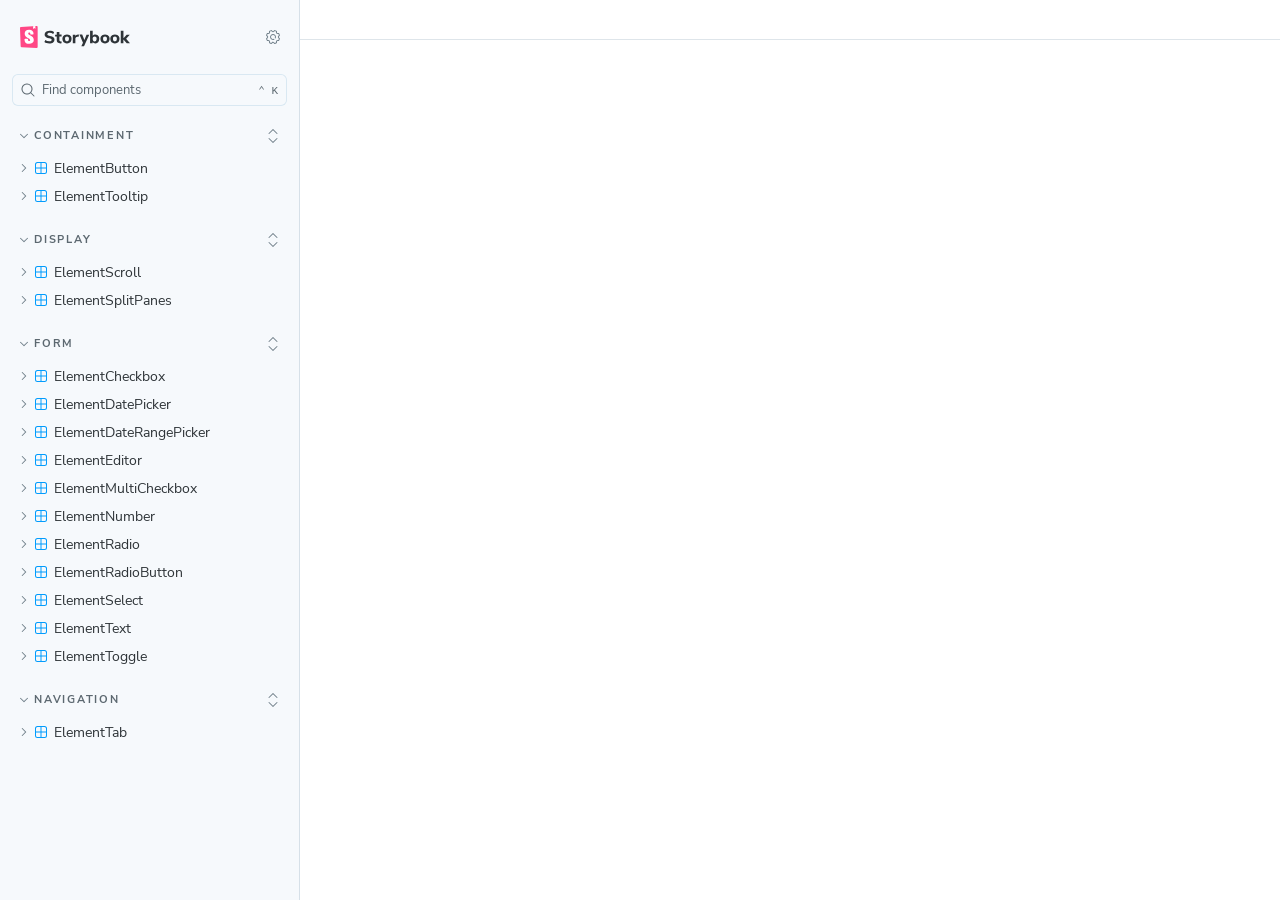
==== index.html @ adc10bbf "init" ====
<!DOCTYPE html>
<html lang="en">
  <head>
    <meta charset="utf-8" />

    <title>@storybook/core - Storybook</title>
    <meta name="viewport" content="width=device-width, initial-scale=1, maximum-scale=1" />

    
    <link rel="icon" type="image/svg+xml" href="./favicon.svg" />
    
    <style>
      @font-face {
        font-family: 'Nunito Sans';
        font-style: normal;
        font-weight: 400;
        font-display: swap;
        src: url('./sb-common-assets/nunito-sans-regular.woff2') format('woff2');
      }

      @font-face {
        font-family: 'Nunito Sans';
        font-style: italic;
        font-weight: 400;
        font-display: swap;
        src: url('./sb-common-assets/nunito-sans-italic.woff2') format('woff2');
      }

      @font-face {
        font-family: 'Nunito Sans';
        font-style: normal;
        font-weight: 700;
        font-display: swap;
        src: url('./sb-common-assets/nunito-sans-bold.woff2') format('woff2');
      }

      @font-face {
        font-family: 'Nunito Sans';
        font-style: italic;
        font-weight: 700;
        font-display: swap;
        src: url('./sb-common-assets/nunito-sans-bold-italic.woff2') format('woff2');
      }
    </style>

    <link href="./sb-manager/runtime.js" rel="modulepreload" />

    
    <link href="./sb-addons/storybook-core-core-server-presets-0/common-manager-bundle.js" rel="modulepreload" />
    
    <link href="./sb-addons/essentials-controls-1/manager-bundle.js" rel="modulepreload" />
    
    <link href="./sb-addons/essentials-actions-2/manager-bundle.js" rel="modulepreload" />
    
    <link href="./sb-addons/essentials-docs-3/manager-bundle.js" rel="modulepreload" />
    
    <link href="./sb-addons/essentials-backgrounds-4/manager-bundle.js" rel="modulepreload" />
    
    <link href="./sb-addons/essentials-viewport-5/manager-bundle.js" rel="modulepreload" />
    
    <link href="./sb-addons/essentials-toolbars-6/manager-bundle.js" rel="modulepreload" />
    
    <link href="./sb-addons/essentials-measure-7/manager-bundle.js" rel="modulepreload" />
    
    <link href="./sb-addons/essentials-outline-8/manager-bundle.js" rel="modulepreload" />
    
    <link href="./sb-addons/interactions-9/manager-bundle.js" rel="modulepreload" />
       

    <style>
      #storybook-root[hidden] {
        display: none !important;
      }
    </style>

    
  </head>
  <body>
    <div id="root"></div>

    
    <script>
      
        
          window['FEATURES'] = {
  "argTypeTargetsV7": true,
  "legacyDecoratorFileOrder": false,
  "disallowImplicitActionsInRenderV8": true
};
        
      
        
          window['REFS'] = {};
        
      
        
          window['LOGLEVEL'] = "info";
        
      
        
          window['DOCS_OPTIONS'] = {
  "defaultName": "Docs",
  "autodocs": "tag"
};
        
      
        
          window['CONFIG_TYPE'] = "PRODUCTION";
        
      
        
      
        
      
        
          window['TAGS_OPTIONS'] = {
  "dev-only": {
    "excludeFromDocsStories": true
  },
  "docs-only": {
    "excludeFromSidebar": true
  },
  "test-only": {
    "excludeFromSidebar": true,
    "excludeFromDocsStories": true
  }
};
        
      
        
          window['STORYBOOK_RENDERER'] = "vue3";
        
      
        
          window['STORYBOOK_BUILDER'] = "@storybook/builder-vite";
        
      
        
          window['STORYBOOK_FRAMEWORK'] = "@storybook/vue3-vite";
        
      
    </script>
    

    <script type="module">
      import './sb-manager/globals-runtime.js';
      
      
        import './sb-addons/storybook-core-core-server-presets-0/common-manager-bundle.js';
      
        import './sb-addons/essentials-controls-1/manager-bundle.js';
      
        import './sb-addons/essentials-actions-2/manager-bundle.js';
      
        import './sb-addons/essentials-docs-3/manager-bundle.js';
      
        import './sb-addons/essentials-backgrounds-4/manager-bundle.js';
      
        import './sb-addons/essentials-viewport-5/manager-bundle.js';
      
        import './sb-addons/essentials-toolbars-6/manager-bundle.js';
      
        import './sb-addons/essentials-measure-7/manager-bundle.js';
      
        import './sb-addons/essentials-outline-8/manager-bundle.js';
      
        import './sb-addons/interactions-9/manager-bundle.js';
      
      
      import './sb-manager/runtime.js';
    </script>
  </body>
</html>
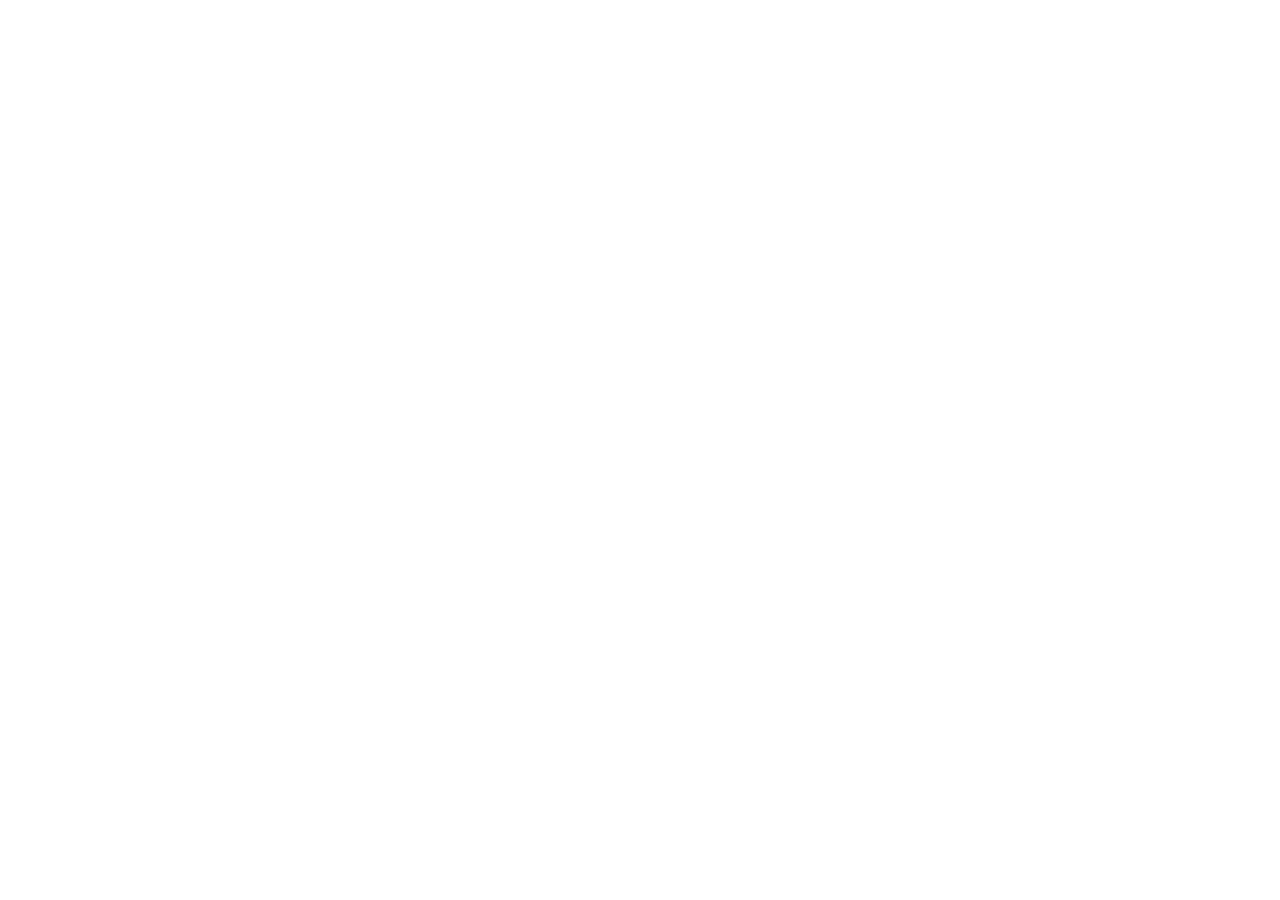
==== commit 5432d89a: "init" ====
--- a/index.html
+++ b/index.html
@@ -65,7 +65,10 @@
     <link href="./sb-addons/essentials-outline-8/manager-bundle.js" rel="modulepreload" />
     
     <link href="./sb-addons/interactions-9/manager-bundle.js" rel="modulepreload" />
-       
+      
+    
+    <base href="/npm-framework-storybook/">
+   
 
     <style>
       #storybook-root[hidden] {
